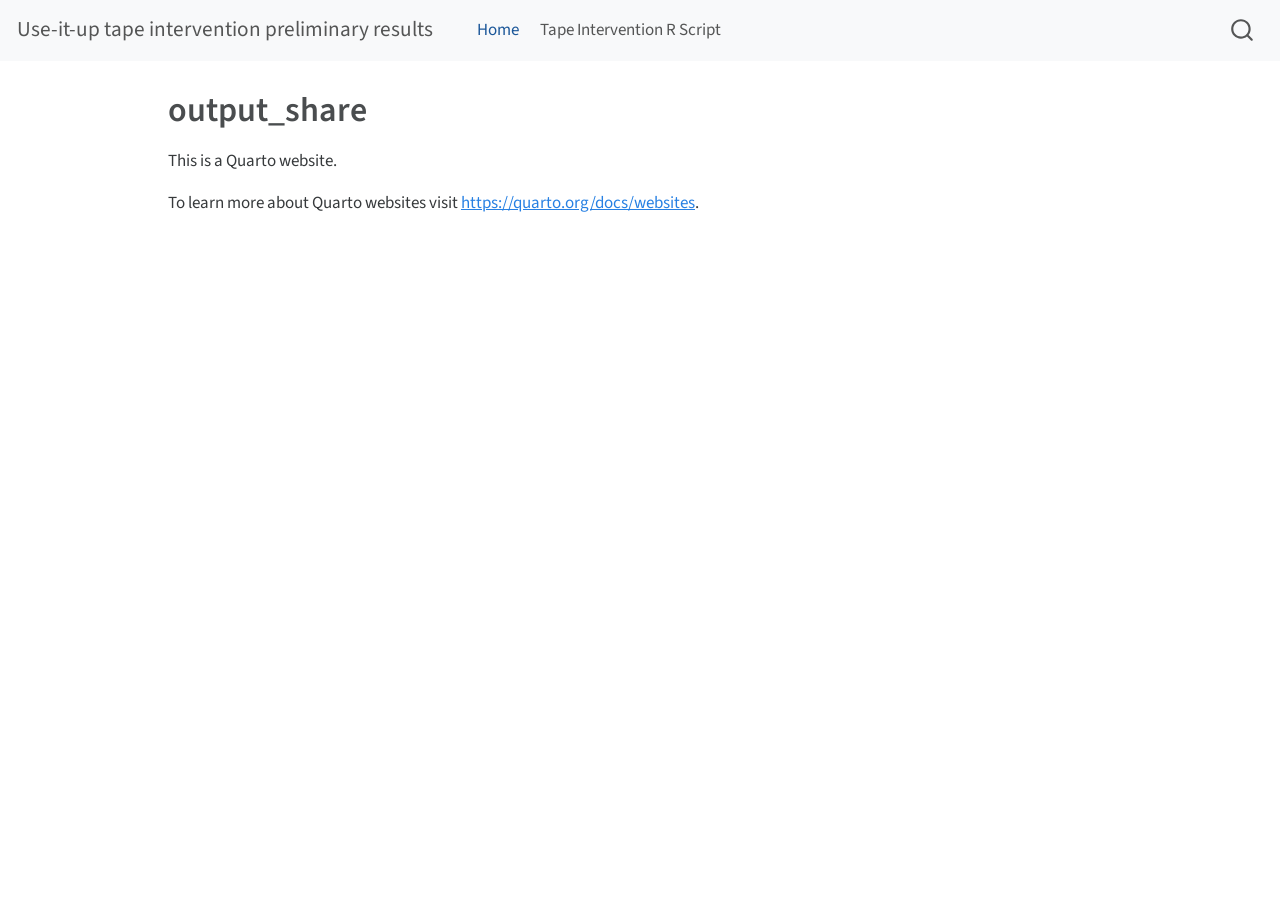
==== docs/index.html @ d09359ff "site-update" ====
<!DOCTYPE html>
<html xmlns="http://www.w3.org/1999/xhtml" lang="en" xml:lang="en"><head>

<meta charset="utf-8">
<meta name="generator" content="quarto-1.3.353">

<meta name="viewport" content="width=device-width, initial-scale=1.0, user-scalable=yes">


<title>Use-it-up tape intervention preliminary results - output_share</title>
<style>
code{white-space: pre-wrap;}
span.smallcaps{font-variant: small-caps;}
div.columns{display: flex; gap: min(4vw, 1.5em);}
div.column{flex: auto; overflow-x: auto;}
div.hanging-indent{margin-left: 1.5em; text-indent: -1.5em;}
ul.task-list{list-style: none;}
ul.task-list li input[type="checkbox"] {
  width: 0.8em;
  margin: 0 0.8em 0.2em -1em; /* quarto-specific, see https://github.com/quarto-dev/quarto-cli/issues/4556 */ 
  vertical-align: middle;
}
</style>


<script src="site_libs/quarto-nav/quarto-nav.js"></script>
<script src="site_libs/quarto-nav/headroom.min.js"></script>
<script src="site_libs/clipboard/clipboard.min.js"></script>
<script src="site_libs/quarto-search/autocomplete.umd.js"></script>
<script src="site_libs/quarto-search/fuse.min.js"></script>
<script src="site_libs/quarto-search/quarto-search.js"></script>
<meta name="quarto:offset" content="./">
<script src="site_libs/quarto-html/quarto.js"></script>
<script src="site_libs/quarto-html/popper.min.js"></script>
<script src="site_libs/quarto-html/tippy.umd.min.js"></script>
<script src="site_libs/quarto-html/anchor.min.js"></script>
<link href="site_libs/quarto-html/tippy.css" rel="stylesheet">
<link href="site_libs/quarto-html/quarto-syntax-highlighting.css" rel="stylesheet" id="quarto-text-highlighting-styles">
<script src="site_libs/bootstrap/bootstrap.min.js"></script>
<link href="site_libs/bootstrap/bootstrap-icons.css" rel="stylesheet">
<link href="site_libs/bootstrap/bootstrap.min.css" rel="stylesheet" id="quarto-bootstrap" data-mode="light">
<script id="quarto-search-options" type="application/json">{
  "location": "navbar",
  "copy-button": false,
  "collapse-after": 3,
  "panel-placement": "end",
  "type": "overlay",
  "limit": 20,
  "language": {
    "search-no-results-text": "No results",
    "search-matching-documents-text": "matching documents",
    "search-copy-link-title": "Copy link to search",
    "search-hide-matches-text": "Hide additional matches",
    "search-more-match-text": "more match in this document",
    "search-more-matches-text": "more matches in this document",
    "search-clear-button-title": "Clear",
    "search-detached-cancel-button-title": "Cancel",
    "search-submit-button-title": "Submit"
  }
}</script>


<link rel="stylesheet" href="styles.css">
</head>

<body class="nav-fixed">

<div id="quarto-search-results"></div>
  <header id="quarto-header" class="headroom fixed-top">
    <nav class="navbar navbar-expand-lg navbar-dark ">
      <div class="navbar-container container-fluid">
      <div class="navbar-brand-container">
    <a class="navbar-brand" href="./index.html">
    <span class="navbar-title">Use-it-up tape intervention preliminary results</span>
    </a>
  </div>
            <div id="quarto-search" class="" title="Search"></div>
          <button class="navbar-toggler" type="button" data-bs-toggle="collapse" data-bs-target="#navbarCollapse" aria-controls="navbarCollapse" aria-expanded="false" aria-label="Toggle navigation" onclick="if (window.quartoToggleHeadroom) { window.quartoToggleHeadroom(); }">
  <span class="navbar-toggler-icon"></span>
</button>
          <div class="collapse navbar-collapse" id="navbarCollapse">
            <ul class="navbar-nav navbar-nav-scroll me-auto">
  <li class="nav-item">
    <a class="nav-link active" href="./index.html" rel="" target="" aria-current="page">
 <span class="menu-text">Home</span></a>
  </li>  
  <li class="nav-item">
    <a class="nav-link" href="./annotated_analysis.html" rel="" target="">
 <span class="menu-text">Tape Intervention R Script</span></a>
  </li>  
</ul>
            <div class="quarto-navbar-tools ms-auto">
</div>
          </div> <!-- /navcollapse -->
      </div> <!-- /container-fluid -->
    </nav>
</header>
<!-- content -->
<div id="quarto-content" class="quarto-container page-columns page-rows-contents page-layout-article page-navbar">
<!-- sidebar -->
<!-- margin-sidebar -->
    <div id="quarto-margin-sidebar" class="sidebar margin-sidebar">
        
    </div>
<!-- main -->
<main class="content" id="quarto-document-content">

<header id="title-block-header" class="quarto-title-block default">
<div class="quarto-title">
<h1 class="title">output_share</h1>
</div>



<div class="quarto-title-meta">

    
  
    
  </div>
  

</header>

<p>This is a Quarto website.</p>
<p>To learn more about Quarto websites visit <a href="https://quarto.org/docs/websites" class="uri">https://quarto.org/docs/websites</a>.</p>



</main> <!-- /main -->
<script id="quarto-html-after-body" type="application/javascript">
window.document.addEventListener("DOMContentLoaded", function (event) {
  const toggleBodyColorMode = (bsSheetEl) => {
    const mode = bsSheetEl.getAttribute("data-mode");
    const bodyEl = window.document.querySelector("body");
    if (mode === "dark") {
      bodyEl.classList.add("quarto-dark");
      bodyEl.classList.remove("quarto-light");
    } else {
      bodyEl.classList.add("quarto-light");
      bodyEl.classList.remove("quarto-dark");
    }
  }
  const toggleBodyColorPrimary = () => {
    const bsSheetEl = window.document.querySelector("link#quarto-bootstrap");
    if (bsSheetEl) {
      toggleBodyColorMode(bsSheetEl);
    }
  }
  toggleBodyColorPrimary();  
  const icon = "";
  const anchorJS = new window.AnchorJS();
  anchorJS.options = {
    placement: 'right',
    icon: icon
  };
  anchorJS.add('.anchored');
  const isCodeAnnotation = (el) => {
    for (const clz of el.classList) {
      if (clz.startsWith('code-annotation-')) {                     
        return true;
      }
    }
    return false;
  }
  const clipboard = new window.ClipboardJS('.code-copy-button', {
    text: function(trigger) {
      const codeEl = trigger.previousElementSibling.cloneNode(true);
      for (const childEl of codeEl.children) {
        if (isCodeAnnotation(childEl)) {
          childEl.remove();
        }
      }
      return codeEl.innerText;
    }
  });
  clipboard.on('success', function(e) {
    // button target
    const button = e.trigger;
    // don't keep focus
    button.blur();
    // flash "checked"
    button.classList.add('code-copy-button-checked');
    var currentTitle = button.getAttribute("title");
    button.setAttribute("title", "Copied!");
    let tooltip;
    if (window.bootstrap) {
      button.setAttribute("data-bs-toggle", "tooltip");
      button.setAttribute("data-bs-placement", "left");
      button.setAttribute("data-bs-title", "Copied!");
      tooltip = new bootstrap.Tooltip(button, 
        { trigger: "manual", 
          customClass: "code-copy-button-tooltip",
          offset: [0, -8]});
      tooltip.show();    
    }
    setTimeout(function() {
      if (tooltip) {
        tooltip.hide();
        button.removeAttribute("data-bs-title");
        button.removeAttribute("data-bs-toggle");
        button.removeAttribute("data-bs-placement");
      }
      button.setAttribute("title", currentTitle);
      button.classList.remove('code-copy-button-checked');
    }, 1000);
    // clear code selection
    e.clearSelection();
  });
  function tippyHover(el, contentFn) {
    const config = {
      allowHTML: true,
      content: contentFn,
      maxWidth: 500,
      delay: 100,
      arrow: false,
      appendTo: function(el) {
          return el.parentElement;
      },
      interactive: true,
      interactiveBorder: 10,
      theme: 'quarto',
      placement: 'bottom-start'
    };
    window.tippy(el, config); 
  }
  const noterefs = window.document.querySelectorAll('a[role="doc-noteref"]');
  for (var i=0; i<noterefs.length; i++) {
    const ref = noterefs[i];
    tippyHover(ref, function() {
      // use id or data attribute instead here
      let href = ref.getAttribute('data-footnote-href') || ref.getAttribute('href');
      try { href = new URL(href).hash; } catch {}
      const id = href.replace(/^#\/?/, "");
      const note = window.document.getElementById(id);
      return note.innerHTML;
    });
  }
      let selectedAnnoteEl;
      const selectorForAnnotation = ( cell, annotation) => {
        let cellAttr = 'data-code-cell="' + cell + '"';
        let lineAttr = 'data-code-annotation="' +  annotation + '"';
        const selector = 'span[' + cellAttr + '][' + lineAttr + ']';
        return selector;
      }
      const selectCodeLines = (annoteEl) => {
        const doc = window.document;
        const targetCell = annoteEl.getAttribute("data-target-cell");
        const targetAnnotation = annoteEl.getAttribute("data-target-annotation");
        const annoteSpan = window.document.querySelector(selectorForAnnotation(targetCell, targetAnnotation));
        const lines = annoteSpan.getAttribute("data-code-lines").split(",");
        const lineIds = lines.map((line) => {
          return targetCell + "-" + line;
        })
        let top = null;
        let height = null;
        let parent = null;
        if (lineIds.length > 0) {
            //compute the position of the single el (top and bottom and make a div)
            const el = window.document.getElementById(lineIds[0]);
            top = el.offsetTop;
            height = el.offsetHeight;
            parent = el.parentElement.parentElement;
          if (lineIds.length > 1) {
            const lastEl = window.document.getElementById(lineIds[lineIds.length - 1]);
            const bottom = lastEl.offsetTop + lastEl.offsetHeight;
            height = bottom - top;
          }
          if (top !== null && height !== null && parent !== null) {
            // cook up a div (if necessary) and position it 
            let div = window.document.getElementById("code-annotation-line-highlight");
            if (div === null) {
              div = window.document.createElement("div");
              div.setAttribute("id", "code-annotation-line-highlight");
              div.style.position = 'absolute';
              parent.appendChild(div);
            }
            div.style.top = top - 2 + "px";
            div.style.height = height + 4 + "px";
            let gutterDiv = window.document.getElementById("code-annotation-line-highlight-gutter");
            if (gutterDiv === null) {
              gutterDiv = window.document.createElement("div");
              gutterDiv.setAttribute("id", "code-annotation-line-highlight-gutter");
              gutterDiv.style.position = 'absolute';
              const codeCell = window.document.getElementById(targetCell);
              const gutter = codeCell.querySelector('.code-annotation-gutter');
              gutter.appendChild(gutterDiv);
            }
            gutterDiv.style.top = top - 2 + "px";
            gutterDiv.style.height = height + 4 + "px";
          }
          selectedAnnoteEl = annoteEl;
        }
      };
      const unselectCodeLines = () => {
        const elementsIds = ["code-annotation-line-highlight", "code-annotation-line-highlight-gutter"];
        elementsIds.forEach((elId) => {
          const div = window.document.getElementById(elId);
          if (div) {
            div.remove();
          }
        });
        selectedAnnoteEl = undefined;
      };
      // Attach click handler to the DT
      const annoteDls = window.document.querySelectorAll('dt[data-target-cell]');
      for (const annoteDlNode of annoteDls) {
        annoteDlNode.addEventListener('click', (event) => {
          const clickedEl = event.target;
          if (clickedEl !== selectedAnnoteEl) {
            unselectCodeLines();
            const activeEl = window.document.querySelector('dt[data-target-cell].code-annotation-active');
            if (activeEl) {
              activeEl.classList.remove('code-annotation-active');
            }
            selectCodeLines(clickedEl);
            clickedEl.classList.add('code-annotation-active');
          } else {
            // Unselect the line
            unselectCodeLines();
            clickedEl.classList.remove('code-annotation-active');
          }
        });
      }
  const findCites = (el) => {
    const parentEl = el.parentElement;
    if (parentEl) {
      const cites = parentEl.dataset.cites;
      if (cites) {
        return {
          el,
          cites: cites.split(' ')
        };
      } else {
        return findCites(el.parentElement)
      }
    } else {
      return undefined;
    }
  };
  var bibliorefs = window.document.querySelectorAll('a[role="doc-biblioref"]');
  for (var i=0; i<bibliorefs.length; i++) {
    const ref = bibliorefs[i];
    const citeInfo = findCites(ref);
    if (citeInfo) {
      tippyHover(citeInfo.el, function() {
        var popup = window.document.createElement('div');
        citeInfo.cites.forEach(function(cite) {
          var citeDiv = window.document.createElement('div');
          citeDiv.classList.add('hanging-indent');
          citeDiv.classList.add('csl-entry');
          var biblioDiv = window.document.getElementById('ref-' + cite);
          if (biblioDiv) {
            citeDiv.innerHTML = biblioDiv.innerHTML;
          }
          popup.appendChild(citeDiv);
        });
        return popup.innerHTML;
      });
    }
  }
});
</script>
</div> <!-- /content -->



</body></html>
---- docs/site_libs/quarto-html/tippy.css ----
.tippy-box[data-animation=fade][data-state=hidden]{opacity:0}[data-tippy-root]{max-width:calc(100vw - 10px)}.tippy-box{position:relative;background-color:#333;color:#fff;border-radius:4px;font-size:14px;line-height:1.4;white-space:normal;outline:0;transition-property:transform,visibility,opacity}.tippy-box[data-placement^=top]>.tippy-arrow{bottom:0}.tippy-box[data-placement^=top]>.tippy-arrow:before{bottom:-7px;left:0;border-width:8px 8px 0;border-top-color:initial;transform-origin:center top}.tippy-box[data-placement^=bottom]>.tippy-arrow{top:0}.tippy-box[data-placement^=bottom]>.tippy-arrow:before{top:-7px;left:0;border-width:0 8px 8px;border-bottom-color:initial;transform-origin:center bottom}.tippy-box[data-placement^=left]>.tippy-arrow{right:0}.tippy-box[data-placement^=left]>.tippy-arrow:before{border-width:8px 0 8px 8px;border-left-color:initial;right:-7px;transform-origin:center left}.tippy-box[data-placement^=right]>.tippy-arrow{left:0}.tippy-box[data-placement^=right]>.tippy-arrow:before{left:-7px;border-width:8px 8px 8px 0;border-right-color:initial;transform-origin:center right}.tippy-box[data-inertia][data-state=visible]{transition-timing-function:cubic-bezier(.54,1.5,.38,1.11)}.tippy-arrow{width:16px;height:16px;color:#333}.tippy-arrow:before{content:"";position:absolute;border-color:transparent;border-style:solid}.tippy-content{position:relative;padding:5px 9px;z-index:1}
---- docs/site_libs/quarto-html/quarto-syntax-highlighting.css ----
/* quarto syntax highlight colors */
:root {
  --quarto-hl-ot-color: #003B4F;
  --quarto-hl-at-color: #657422;
  --quarto-hl-ss-color: #20794D;
  --quarto-hl-an-color: #5E5E5E;
  --quarto-hl-fu-color: #4758AB;
  --quarto-hl-st-color: #20794D;
  --quarto-hl-cf-color: #003B4F;
  --quarto-hl-op-color: #5E5E5E;
  --quarto-hl-er-color: #AD0000;
  --quarto-hl-bn-color: #AD0000;
  --quarto-hl-al-color: #AD0000;
  --quarto-hl-va-color: #111111;
  --quarto-hl-bu-color: inherit;
  --quarto-hl-ex-color: inherit;
  --quarto-hl-pp-color: #AD0000;
  --quarto-hl-in-color: #5E5E5E;
  --quarto-hl-vs-color: #20794D;
  --quarto-hl-wa-color: #5E5E5E;
  --quarto-hl-do-color: #5E5E5E;
  --quarto-hl-im-color: #00769E;
  --quarto-hl-ch-color: #20794D;
  --quarto-hl-dt-color: #AD0000;
  --quarto-hl-fl-color: #AD0000;
  --quarto-hl-co-color: #5E5E5E;
  --quarto-hl-cv-color: #5E5E5E;
  --quarto-hl-cn-color: #8f5902;
  --quarto-hl-sc-color: #5E5E5E;
  --quarto-hl-dv-color: #AD0000;
  --quarto-hl-kw-color: #003B4F;
}

/* other quarto variables */
:root {
  --quarto-font-monospace: SFMono-Regular, Menlo, Monaco, Consolas, "Liberation Mono", "Courier New", monospace;
}

pre > code.sourceCode > span {
  color: #003B4F;
}

code span {
  color: #003B4F;
}

code.sourceCode > span {
  color: #003B4F;
}

div.sourceCode,
div.sourceCode pre.sourceCode {
  color: #003B4F;
}

code span.ot {
  color: #003B4F;
  font-style: inherit;
}

code span.at {
  color: #657422;
  font-style: inherit;
}

code span.ss {
  color: #20794D;
  font-style: inherit;
}

code span.an {
  color: #5E5E5E;
  font-style: inherit;
}

code span.fu {
  color: #4758AB;
  font-style: inherit;
}

code span.st {
  color: #20794D;
  font-style: inherit;
}

code span.cf {
  color: #003B4F;
  font-style: inherit;
}

code span.op {
  color: #5E5E5E;
  font-style: inherit;
}

code span.er {
  color: #AD0000;
  font-style: inherit;
}

code span.bn {
  color: #AD0000;
  font-style: inherit;
}

code span.al {
  color: #AD0000;
  font-style: inherit;
}

code span.va {
  color: #111111;
  font-style: inherit;
}

code span.bu {
  font-style: inherit;
}

code span.ex {
  font-style: inherit;
}

code span.pp {
  color: #AD0000;
  font-style: inherit;
}

code span.in {
  color: #5E5E5E;
  font-style: inherit;
}

code span.vs {
  color: #20794D;
  font-style: inherit;
}

code span.wa {
  color: #5E5E5E;
  font-style: italic;
}

code span.do {
  color: #5E5E5E;
  font-style: italic;
}

code span.im {
  color: #00769E;
  font-style: inherit;
}

code span.ch {
  color: #20794D;
  font-style: inherit;
}

code span.dt {
  color: #AD0000;
  font-style: inherit;
}

code span.fl {
  color: #AD0000;
  font-style: inherit;
}

code span.co {
  color: #5E5E5E;
  font-style: inherit;
}

code span.cv {
  color: #5E5E5E;
  font-style: italic;
}

code span.cn {
  color: #8f5902;
  font-style: inherit;
}

code span.sc {
  color: #5E5E5E;
  font-style: inherit;
}

code span.dv {
  color: #AD0000;
  font-style: inherit;
}

code span.kw {
  color: #003B4F;
  font-style: inherit;
}

.prevent-inlining {
  content: "</";
}

/*# sourceMappingURL=debc5d5d77c3f9108843748ff7464032.css.map */
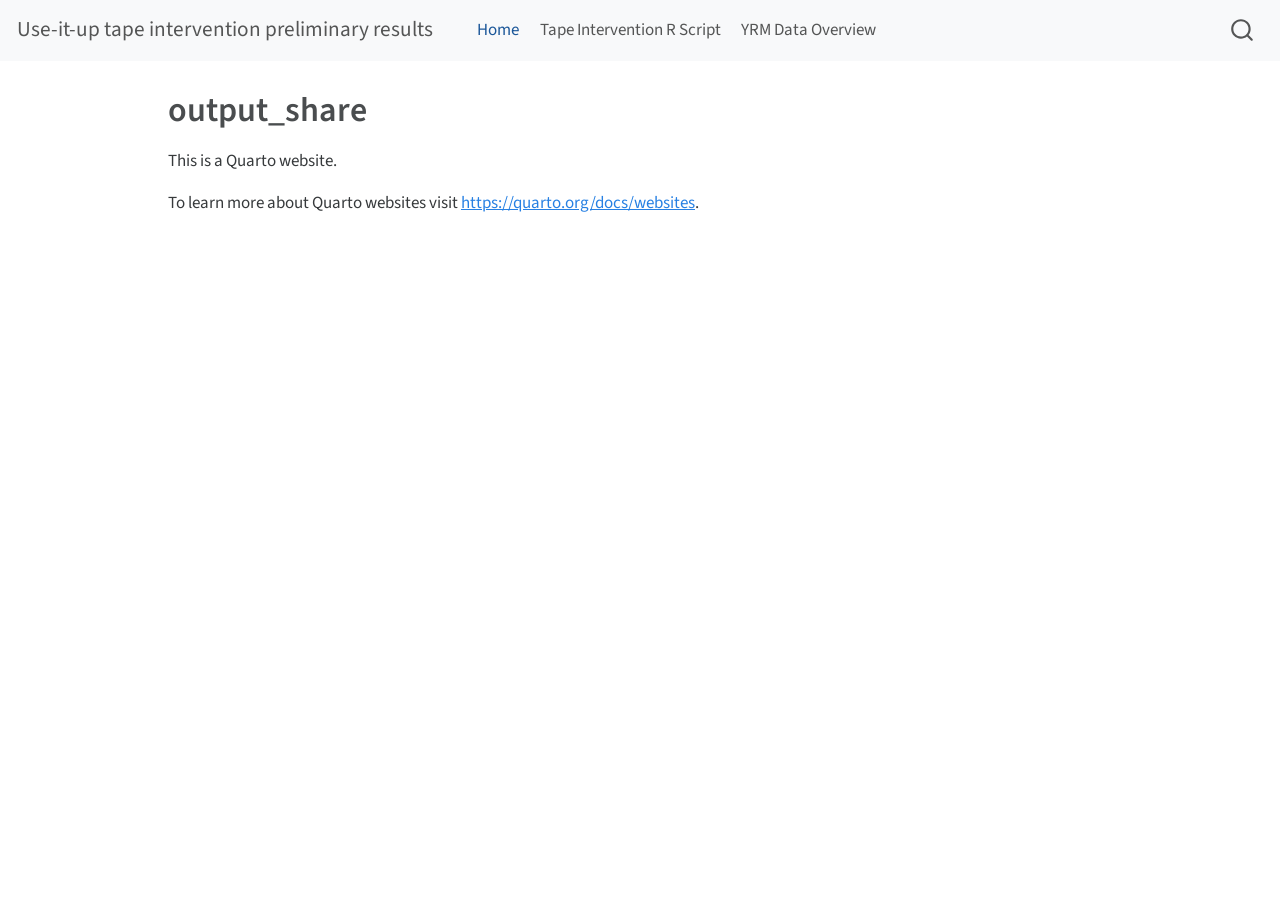
==== commit 123ccf80: "backup" ====
--- a/docs/index.html
+++ b/docs/index.html
@@ -88,6 +88,10 @@
     <a class="nav-link" href="./annotated_analysis.html" rel="" target="">
  <span class="menu-text">Tape Intervention R Script</span></a>
   </li>  
+  <li class="nav-item">
+    <a class="nav-link" href="./summarised_analysis.html" rel="" target="">
+ <span class="menu-text">YRM Data Overview</span></a>
+  </li>  
 </ul>
             <div class="quarto-navbar-tools ms-auto">
 </div>
